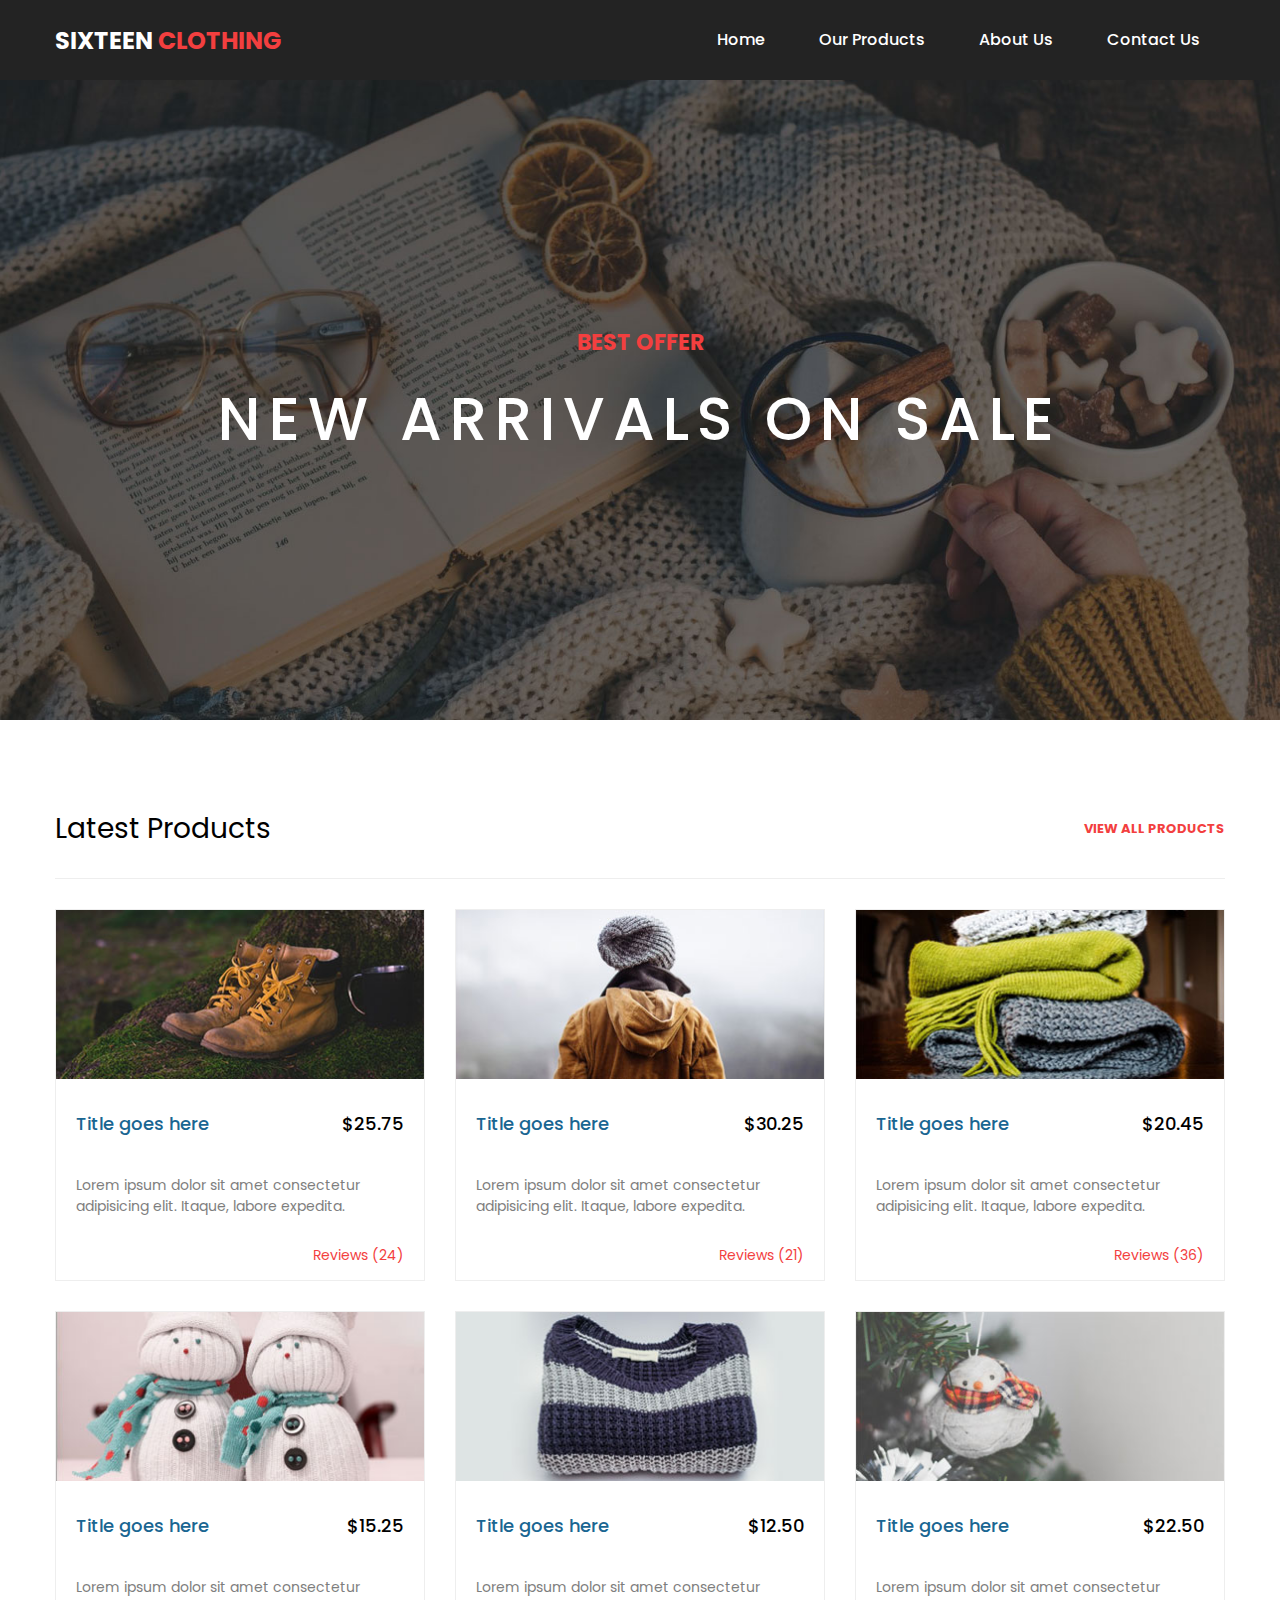
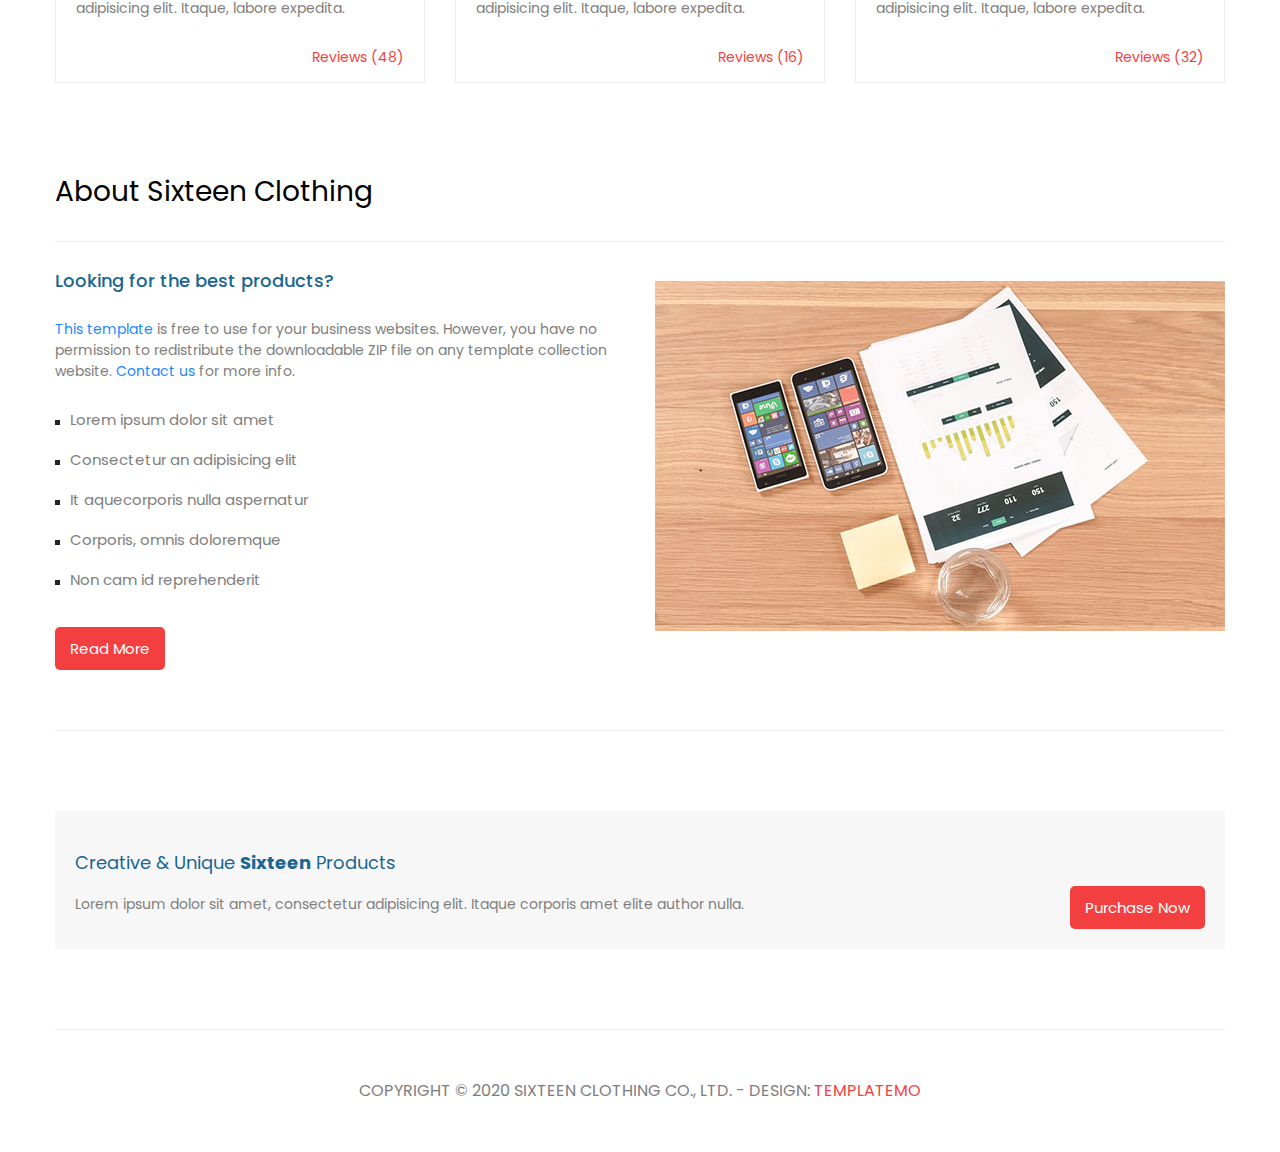
==== index.html @ c99c1aa8 "first commit" ====
<!DOCTYPE html>
<html lang="en">
<head>
  <meta charset="UTF-8">
  <meta name="viewport" content="width=device-width, initial-scale=1.0">
  <link href="https://fonts.googleapis.com/css?family=Poppins:400,500,700&display=swap" rel="stylesheet">
  <link rel="stylesheet" href="https://cdn.lineicons.com/1.0.1/LineIcons.min.css">
  <link rel="stylesheet" href="css/owl-carousel/owl.carousel.min.css">
  <link rel="stylesheet" href="css/owl-carousel/owl.theme.default.min.css">
  <link rel="stylesheet" href="css/layouts/home.css">
  <title>Sixteen Clothing</title>
</head>
<body>
  <header>
    <div class="container">
      <div class="content">
        <h2>Sixteen <span>Clothing</span></h2>
        <div class="menu">
          <ul>
            <li><a href="index.html" class="active">Home</a></li>
            <li><a href="products.html">Our Products</a></li>
            <li><a href="about.html">About Us</a></li>
            <li><a href="contact.html">Contact Us</a></li>
          </ul>
        </div>
        <button>
          <span></span>
          <span></span>
          <span></span> 
        </button>
      </div>
    </div>
  </header>
  <section id="carousel">
    <div class="owl-carousel">
      <div class="carousel_item">
        <img src="img/slide_01.jpg" alt="slide_01">
        <div class="carousel_text">
          <h4>Best Offer</h4>
          <h1>New Arrivals on sale</h1>
        </div>
      </div>
      <div class="carousel_item">
        <img src="img/slide_02.jpg" alt="slide_02">
        <div class="carousel_text">
          <h4>flash deals</h4>
          <h1>get your best products</h1>
        </div>
      </div>
      <div class="carousel_item">
        <img src="img/slide_03.jpg" alt="slide_03">
        <div class="carousel_text">
          <h4>last minute</h4>
          <h1>grab last minute deals</h1>
        </div>
      </div>
    </div>
  </section>
  <section>
    <div class="container">
      <div class="block_title">
        <h3>Latest Products </h3>
        <a href="products.html">VIEW ALL PRODUCTS <i class="lni-chevron-right"></i></a>
      </div>
      <div class="block_body">
        <div class="products">
          <div class="product">
            <img src="img/product_01.jpg" alt="product_01">
            <div class="product_title">
              <a href="#">Title goes here</a>
              <h4>$25.75</h4>
            </div>
            <div class="product_info">
              <p>Lorem ipsum dolor sit amet consectetur adipisicing elit. Itaque, labore expedita.</p>
            </div>
            <div class="product_raiting">
              <span>
                <i class="lni-star-filled"></i>
                <i class="lni-star-filled"></i>
                <i class="lni-star-filled"></i>
                <i class="lni-star-filled"></i>
                <i class="lni-star-filled"></i>
              </span>
              <p>Reviews (24)</p>
            </div>
          </div>
          <div class="product">
            <img src="img/product_02.jpg" alt="product_02">
            <div class="product_title">
              <a href="#">Title goes here</a>
              <h4>$30.25</h4>
            </div>
            <div class="product_info">
              <p>Lorem ipsum dolor sit amet consectetur adipisicing elit. Itaque, labore expedita.</p>
            </div>
            <div class="product_raiting">
              <span>
                <i class="lni-star-filled"></i>
                <i class="lni-star-filled"></i>
                <i class="lni-star-filled"></i>
                <i class="lni-star-filled"></i>
                <i class="lni-star-filled"></i>
              </span>
              <p>Reviews (21)</p>
            </div>
          </div>
          <div class="product">
            <img src="img/product_03.jpg" alt="product_03">
            <div class="product_title">
              <a href="#">Title goes here</a>
              <h4>$20.45</h4>
            </div>
            <div class="product_info">
              <p>Lorem ipsum dolor sit amet consectetur adipisicing elit. Itaque, labore expedita.</p>
            </div>
            <div class="product_raiting">
              <span>
                <i class="lni-star-filled"></i>
                <i class="lni-star-filled"></i>
                <i class="lni-star-filled"></i>
                <i class="lni-star-filled"></i>
                <i class="lni-star-filled"></i>
              </span>
              <p>Reviews (36)</p>
            </div>
          </div>
        </div>
        <div class="products">
          <div class="product">
            <img src="img/product_04.jpg" alt="product_04">
            <div class="product_title">
              <a href="#">Title goes here</a>
              <h4>$15.25</h4>
            </div>
            <div class="product_info">
              <p>Lorem ipsum dolor sit amet consectetur adipisicing elit. Itaque, labore expedita.</p>
            </div>
            <div class="product_raiting">
              <span>
                <i class="lni-star-filled"></i>
                <i class="lni-star-filled"></i>
                <i class="lni-star-filled"></i>
                <i class="lni-star-filled"></i>
                <i class="lni-star-filled"></i>
              </span>
              <p>Reviews (48)</p>
            </div>
          </div>
          <div class="product">
            <img src="img/product_05.jpg" alt="product_05">
            <div class="product_title">
              <a href="#">Title goes here</a>
              <h4>$12.50</h4>
            </div>
            <div class="product_info">
              <p>Lorem ipsum dolor sit amet consectetur adipisicing elit. Itaque, labore expedita.</p>
            </div>
            <div class="product_raiting">
              <span>
                <i class="lni-star-filled"></i>
                <i class="lni-star-filled"></i>
                <i class="lni-star-filled"></i>
                <i class="lni-star-filled"></i>
                <i class="lni-star-filled"></i>
              </span>
              <p>Reviews (16)</p>
            </div>
          </div>
          <div class="product">
            <img src="img/product_06.jpg" alt="product_06">
            <div class="product_title">
              <a href="#">Title goes here</a>
              <h4>$22.50</h4>
            </div>
            <div class="product_info">
              <p>Lorem ipsum dolor sit amet consectetur adipisicing elit. Itaque, labore expedita.</p>
            </div>
            <div class="product_raiting">
              <span>
                <i class="lni-star-filled"></i>
                <i class="lni-star-filled"></i>
                <i class="lni-star-filled"></i>
                <i class="lni-star-filled"></i>
                <i class="lni-star-filled"></i>
              </span>
              <p>Reviews (32)</p>
            </div>
          </div>
        </div>
      </div>
    </div>
  </section>
  <section>
    <div class="container">
      <div class="block_title">
        <h3>About Sixteen Clothing</h3>
      </div>
      <div class="block_body">
        <div class="about_info">
          <div class="info">
            <p class="title">Looking for the best products?</p>
            <p><a href="#">This template</a> is free to use for your business websites. However, you have no permission to redistribute the downloadable ZIP file on any template collection website. <a href="#">Contact us</a> for more info.</p>
            <ul>
              <li><a href="#">Lorem ipsum dolor sit amet</a></li>
              <li><a href="#">Consectetur an adipisicing elit</a></li>
              <li><a href="#">It aquecorporis nulla aspernatur</a></li>
              <li><a href="#">Corporis, omnis doloremque</a></li>
              <li><a href="#">Non cam id reprehenderit</a></li>
            </ul>
            <a href="#" class="read">Read More</a>
          </div>
          <img src="img/feature-image.jpg" alt="feature">
        </div>
      </div>
    </div>
  </section>
  <section>
    <div class="container">
      <div class="block_title"></div>
      <div class="purchase">
        <div class="info">
          <p class="title">Creative & Unique <strong>Sixteen</strong> Products</p>
          <p>Lorem ipsum dolor sit amet, consectetur adipisicing elit. Itaque corporis amet elite author nulla.</p>
        </div>
        <a href="#">Purchase Now</a>
      </div>
      <div class="block_title"></div>
    </div>
  </section>
  <footer>
    <div class="container">
      <p>COPYRIGHT © 2020 SIXTEEN CLOTHING CO., LTD. - DESIGN: <a href="https://templatemo.com">TEMPLATEMO</a></p>
    </div>
  </footer>
  <script src="js/jquery.min.js"></script>
  <script src="js/owl.carousel.min.js"></script>
  <script src="js/main.js"></script>
</body>
</html>
---- css/layouts/home.css ----
body {
  margin: 0;
  padding: 0;
  font-family: 'Poppins', sans-serif;
}

section:not(#carousel) {
  padding-top: 60px;
}

.container {
  max-width: 1170px;
  margin: auto;
  padding: 0 15px;
}

ul {
  -webkit-padding-start: 0;
          padding-inline-start: 0;
  -webkit-margin-before: 0;
          margin-block-start: 0;
  -webkit-margin-after: 0;
          margin-block-end: 0;
}

@media screen and (max-width: 768px) {
  .container {
    max-width: auto;
  }
}

@media screen and (min-width: 768px) and (max-width: 992px) {
  .container {
    max-width: 750px;
  }
}

@media screen and (min-width: 992px) and (max-width: 1200px) {
  .container {
    max-width: 970px;
  }
}

@media screen and (min-width: 1200px) {
  .container {
    max-width: 1170px;
  }
}

header {
  z-index: 999;
  background: #232323;
  min-height: 80px;
  width: 100%;
  -webkit-transition: .5s ease;
  transition: .5s ease;
}

header .content {
  display: -webkit-box;
  display: -ms-flexbox;
  display: flex;
  -webkit-box-pack: justify;
      -ms-flex-pack: justify;
          justify-content: space-between;
  -webkit-box-align: center;
      -ms-flex-align: center;
          align-items: center;
}

header .content ul {
  overflow: auto;
}

header .content ul li {
  display: inline-block;
  margin: 0 25px;
  line-height: 80px;
}

header .content ul li a {
  color: #fff;
  font-weight: 500;
  text-decoration: none;
  line-height: 80px;
  display: inline-block;
  position: relative;
}

header .content ul li a:hover:after {
  -webkit-animation: link .5s ease-in-out forwards;
          animation: link .5s ease-in-out forwards;
}

header .content ul li a:after {
  position: absolute;
  content: '';
  bottom: 36px;
  width: 100%;
  left: 0;
  height: 4px;
  background: #F33F3F;
  opacity: 0;
}

header .content ul li a.active:after {
  -webkit-animation: link .5s ease-in-out forwards;
          animation: link .5s ease-in-out forwards;
}

header .content button {
  border: none;
  background: #fff;
  color: #F33F3F;
  border-radius: 0;
  cursor: pointer;
  font-size: 25px;
  font-weight: bold;
  padding: 5px 10px;
  display: none;
}

header .content button span {
  width: 18px;
  height: 3px;
  background: #F33F3F;
  margin: 3px;
  display: block;
  border-radius: 10px;
}

header h2 {
  color: #fff;
  font-family: inherit;
  text-transform: uppercase;
}

header h2 span {
  color: #F33F3F;
}

header.stick {
  background: #fff;
  -webkit-transition: .5s ease;
  transition: .5s ease;
  position: fixed;
  top: 0;
  right: 0;
  left: 0;
}

header.stick h2 {
  color: #232323;
}

header.stick .content ul li a {
  color: #232323;
}

@-webkit-keyframes link {
  from {
    opacity: 0;
    bottom: 36px;
    height: 0;
  }
  to {
    opacity: 1;
    bottom: 0;
    height: 4px;
  }
}

@keyframes link {
  from {
    opacity: 0;
    bottom: 36px;
    height: 0;
  }
  to {
    opacity: 1;
    bottom: 0;
    height: 4px;
  }
}

@media screen and (max-width: 992px) {
  header {
    position: relative;
  }
  header .content .menu {
    background: #fff;
    text-align: center;
    position: absolute;
    top: 80px;
    left: 0;
    right: 0;
    max-height: 0;
    overflow: hidden;
    -webkit-transition: .5s ease;
    transition: .5s ease;
  }
  header .content .menu li {
    display: block;
    border-bottom: 1px solid #EEEEEE;
    margin: 0;
    line-height: 70px;
  }
  header .content .menu li a {
    color: #000;
    -webkit-transition: .5s ease;
    transition: .5s ease;
    line-height: 70px;
  }
  header .content .menu li a:hover {
    color: #F33F3F;
  }
  header .content .menu li a:hover:after {
    -webkit-animation: none;
            animation: none;
  }
  header .content .menu li a.active {
    color: #F33F3F;
  }
  header .content .menu li a.active:after {
    -webkit-animation: none;
            animation: none;
  }
  header .content button {
    display: block;
  }
}

@media screen and (max-width: 400px) {
  header {
    min-height: 40px;
  }
  header .content button {
    padding: 2px 5px;
  }
  header .content button span {
    height: 2px;
  }
  header .content .menu {
    top: 40px;
  }
  h2 {
    font-size: 12px;
  }
}

footer {
  min-height: 90px;
  line-height: 90px;
  text-align: center;
  color: #7E7E7E;
}

footer a {
  color: #F33F3F;
  text-decoration: none;
}

@media screen and (max-width: 590px) {
  footer {
    font-size: 17px;
  }
}

.owl-carousel {
  position: relative;
  width: 100%;
}

.owl-carousel .carousel_text {
  position: absolute;
  top: 50%;
  left: 0;
  right: 0;
  text-align: center;
  -webkit-transform: translateY(-50%);
          transform: translateY(-50%);
}

.owl-carousel .carousel_text h4 {
  color: #F33F3F;
  text-transform: uppercase;
  font-size: 22px;
}

.owl-carousel .carousel_text h1 {
  font-size: 60px;
  margin-top: -15px;
  color: #fff;
  text-transform: uppercase;
  font-weight: 500;
  letter-spacing: 8px;
}

.owl-carousel .owl-dots {
  position: absolute;
  bottom: 20px;
  width: 100%;
  text-align: center;
}

.owl-carousel .owl-dots button.owl-dot {
  width: 20px;
  margin: 0 5px;
}

.owl-carousel .owl-dots button.owl-dot span {
  width: 10px;
  height: 10px;
  background: rgba(255, 255, 255, 0.5);
  border-radius: 50%;
}

.owl-carousel .owl-dots button.owl-dot:focus {
  outline: 0;
}

.owl-carousel .owl-dots button.owl-dot.active span {
  background: white;
}

.block_title {
  border-bottom: 1px solid #EEEEEE;
  display: -webkit-box;
  display: -ms-flexbox;
  display: flex;
  -webkit-box-pack: justify;
      -ms-flex-pack: justify;
          justify-content: space-between;
  -webkit-box-align: center;
      -ms-flex-align: center;
          align-items: center;
}

.block_title h3 {
  font-weight: 400;
  font-size: 28px;
}

.block_title a {
  font-size: 13px;
  color: #F33F3F;
  text-decoration: none;
  font-weight: 700;
}

.block_title a i {
  font-size: 10px;
  font-weight: 700;
}

.products {
  display: -webkit-box;
  display: -ms-flexbox;
  display: flex;
  -webkit-box-pack: center;
      -ms-flex-pack: center;
          justify-content: center;
  -webkit-box-align: center;
      -ms-flex-align: center;
          align-items: center;
  margin-top: 30px;
}

.products img {
  width: 100%;
}

.products img ~ div {
  padding: 0 20px;
}

.products .product {
  border: 1px solid #EEEEEE;
}

.products .product:nth-child(2) {
  margin: 0 30px;
}

.products .product .product_title {
  display: -webkit-box;
  display: -ms-flexbox;
  display: flex;
  -webkit-box-pack: justify;
      -ms-flex-pack: justify;
          justify-content: space-between;
  -webkit-box-align: center;
      -ms-flex-align: center;
          align-items: center;
}

.products .product .product_title a {
  text-decoration: none;
  color: #1A6692;
  font-weight: 500;
  font-size: 18px;
}

.products .product .product_title h4 {
  font-weight: 500;
  font-size: 18px;
}

.products .product .product_info p {
  color: #7E7E7E;
  font-size: 14px;
}

.products .product .product_raiting {
  display: -webkit-box;
  display: -ms-flexbox;
  display: flex;
  -webkit-box-pack: justify;
      -ms-flex-pack: justify;
          justify-content: space-between;
  -webkit-box-align: center;
      -ms-flex-align: center;
          align-items: center;
  font-size: 14px;
  color: #F33F3F;
}

.about_info {
  display: -webkit-box;
  display: -ms-flexbox;
  display: flex;
  -webkit-box-pack: justify;
      -ms-flex-pack: justify;
          justify-content: space-between;
  -webkit-box-align: center;
      -ms-flex-align: center;
          align-items: center;
}

.about_info img {
  width: 100%;
}

.about_info .info a {
  text-decoration: none;
}

.about_info .info .title {
  color: #1A6692;
  font-weight: 500;
  font-size: 18px;
}

.about_info .info p {
  color: #7E7E7E;
  font-size: 14px;
  margin: 25px 0;
}

.about_info .info p a {
  color: #1B89FF;
}

.about_info .info ul {
  list-style: none;
  margin: 15px 0;
}

.about_info .info ul li {
  margin: 15px 0;
}

.about_info .info ul li a {
  color: #7E7E7E;
  font-size: 15px;
  -webkit-transition: .5s ease;
  transition: .5s ease;
}

.about_info .info ul li a:hover {
  color: #F33F3F;
}

.about_info .info ul li a:hover:before {
  background: #F33F3F;
}

.about_info .info ul li a:before {
  -webkit-transition: .5s ease;
  transition: .5s ease;
  content: '';
  width: 5px;
  height: 5px;
  background: #232323;
  display: inline-block;
  margin-right: 10px;
}

.about_info .info .read {
  border: none;
  background: #F33F3F;
  color: #fff;
  border-radius: 5px;
  cursor: pointer;
  padding: 10px 15px;
  margin-top: 20px;
  font-size: 15px;
  font-weight: 400;
  display: inline-block;
  -webkit-transition: .5s ease;
  transition: .5s ease;
}

.about_info .info .read:hover {
  background: #232323;
  color: #fff;
}

.purchase {
  background: #F7F7F7;
  padding: 20px;
  margin: 80px 0;
  display: -webkit-box;
  display: -ms-flexbox;
  display: flex;
  -webkit-box-pack: justify;
      -ms-flex-pack: justify;
          justify-content: space-between;
  -webkit-box-align: end;
      -ms-flex-align: end;
          align-items: flex-end;
  border-radius: 3px;
}

.purchase .title {
  color: #1A6692;
  font-size: 18px;
}

.purchase p {
  color: #7E7E7E;
  font-size: 14px;
}

.purchase a {
  border: none;
  background: #F33F3F;
  color: #fff;
  border-radius: 5px;
  cursor: pointer;
  padding: 10px 15px;
  margin-top: 20px;
  font-size: 15px;
  font-weight: 400;
  display: inline-block;
  -webkit-transition: .5s ease;
  transition: .5s ease;
  text-decoration: none;
}

.purchase a:hover {
  background: #232323;
  color: #fff;
}

@media screen and (max-width: 768px) {
  .owl-carousel .carousel_text h4 {
    font-size: 20px;
  }
  .owl-carousel .carousel_text h1 {
    font-size: 40px;
    letter-spacing: 5px;
  }
  .purchase {
    -ms-flex-wrap: wrap;
        flex-wrap: wrap;
  }
  .purchase a {
    width: 100%;
    text-align: center;
  }
}

@media screen and (max-width: 590px) {
  .owl-carousel .carousel_text h4 {
    font-size: 20px;
  }
  .owl-carousel .carousel_text h1 {
    font-size: 30px;
    letter-spacing: 5px;
  }
  .block_title {
    -ms-flex-wrap: wrap;
        flex-wrap: wrap;
  }
  .products .product .product_title {
    -ms-flex-wrap: wrap;
        flex-wrap: wrap;
  }
  .products .product .product_raiting {
    -ms-flex-wrap: wrap;
        flex-wrap: wrap;
  }
  footer {
    font-size: 17px;
  }
}

@media screen and (max-width: 320px) {
  .owl-carousel .carousel_text h4 {
    font-size: 18px;
    -webkit-margin-before: 1em;
            margin-block-start: 1em;
    -webkit-margin-after: 1em;
            margin-block-end: 1em;
  }
  .owl-carousel .carousel_text h1 {
    font-size: 20px;
    letter-spacing: 3px;
  }
}

@media screen and (max-width: 992px) {
  .products {
    -ms-flex-wrap: wrap;
        flex-wrap: wrap;
  }
  .products .product {
    margin: 20px 0;
  }
  .products .product:nth-child(2) {
    margin: 0;
  }
  .about_info {
    -ms-flex-wrap: wrap;
        flex-wrap: wrap;
  }
  .about_info .info {
    margin-bottom: 20px;
  }
  .purchase p {
    max-width: 500px;
  }
}
/*# sourceMappingURL=home.css.map */
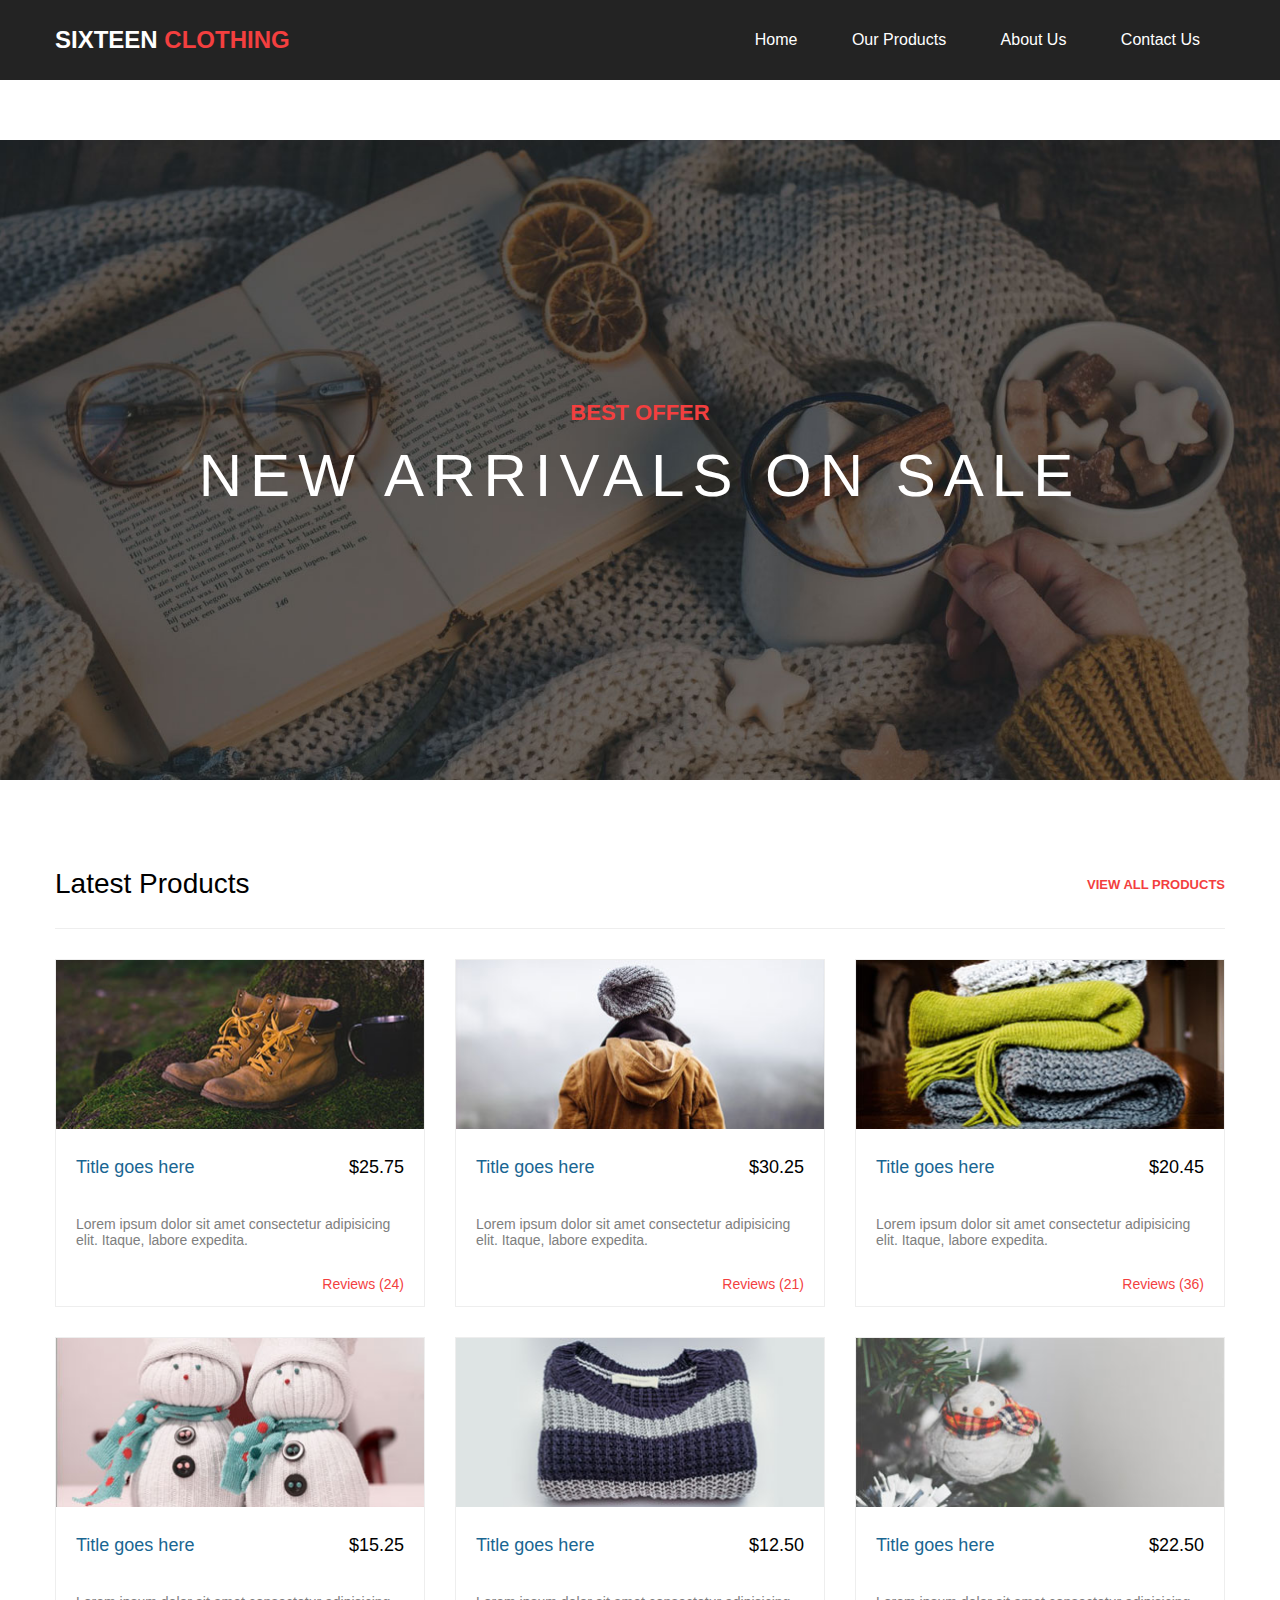
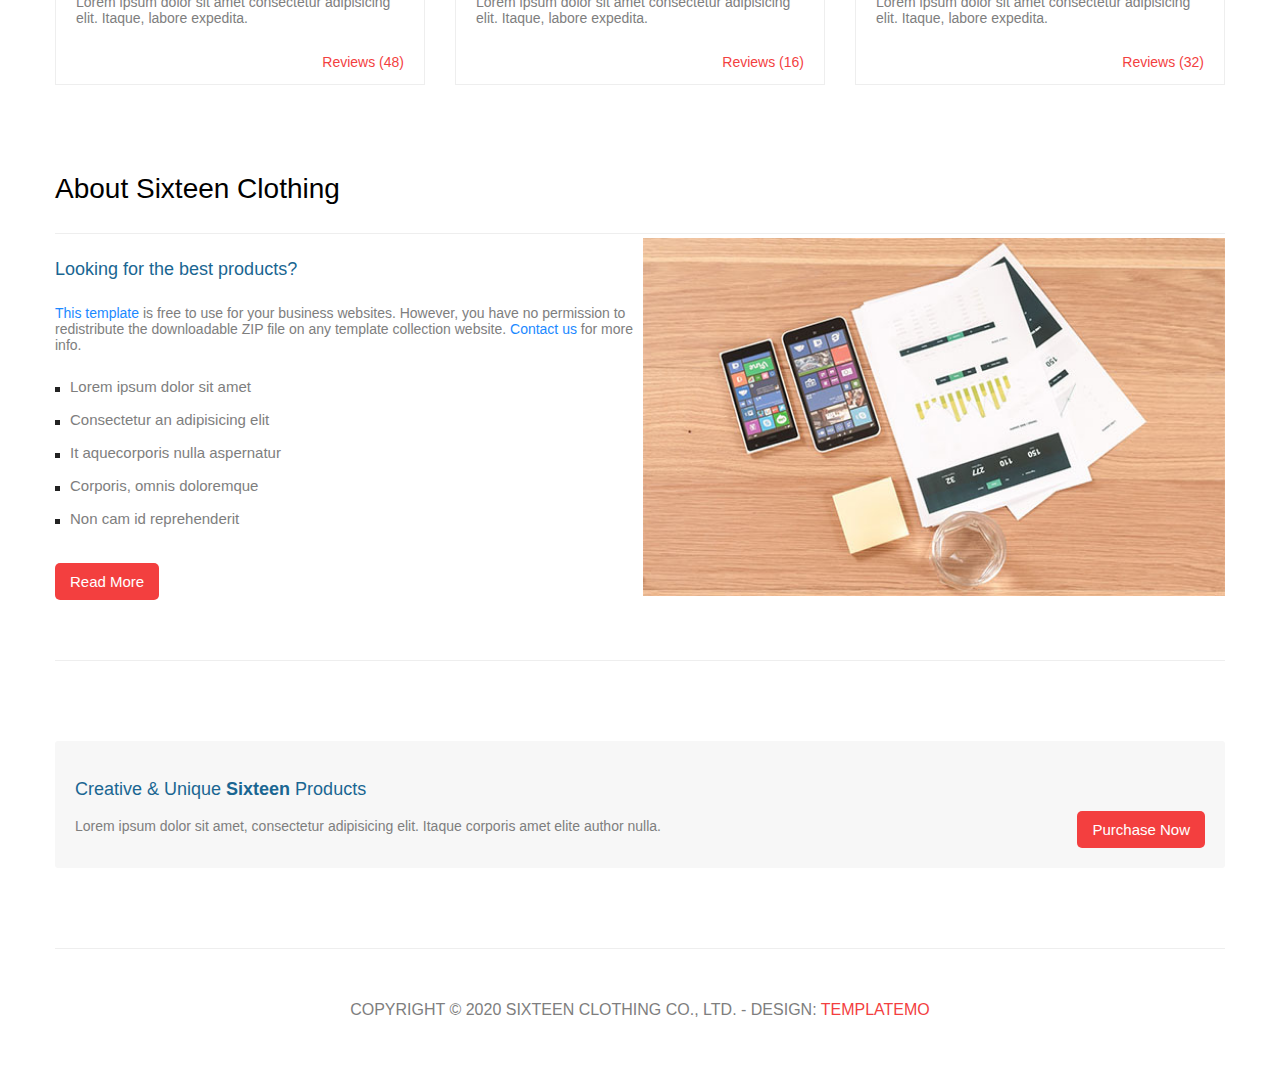
==== commit 3eae9f06: "About us page" ====
--- a/index.html
+++ b/index.html
@@ -3,7 +3,6 @@
 <head>
   <meta charset="UTF-8">
   <meta name="viewport" content="width=device-width, initial-scale=1.0">
-  <link href="https://fonts.googleapis.com/css?family=Poppins:400,500,700&display=swap" rel="stylesheet">
   <link rel="stylesheet" href="https://cdn.lineicons.com/1.0.1/LineIcons.min.css">
   <link rel="stylesheet" href="css/owl-carousel/owl.carousel.min.css">
   <link rel="stylesheet" href="css/owl-carousel/owl.theme.default.min.css">
@@ -31,8 +30,8 @@
       </div>
     </div>
   </header>
-  <section id="carousel">
-    <div class="owl-carousel">
+  <section class="nopad">
+    <div class="owl-carousel home_carousel">
       <div class="carousel_item">
         <img src="img/slide_01.jpg" alt="slide_01">
         <div class="carousel_text">
@@ -234,6 +233,7 @@
   </footer>
   <script src="js/jquery.min.js"></script>
   <script src="js/owl.carousel.min.js"></script>
+  <script src="js/owlconfig.js"></script>
   <script src="js/main.js"></script>
 </body>
 </html>